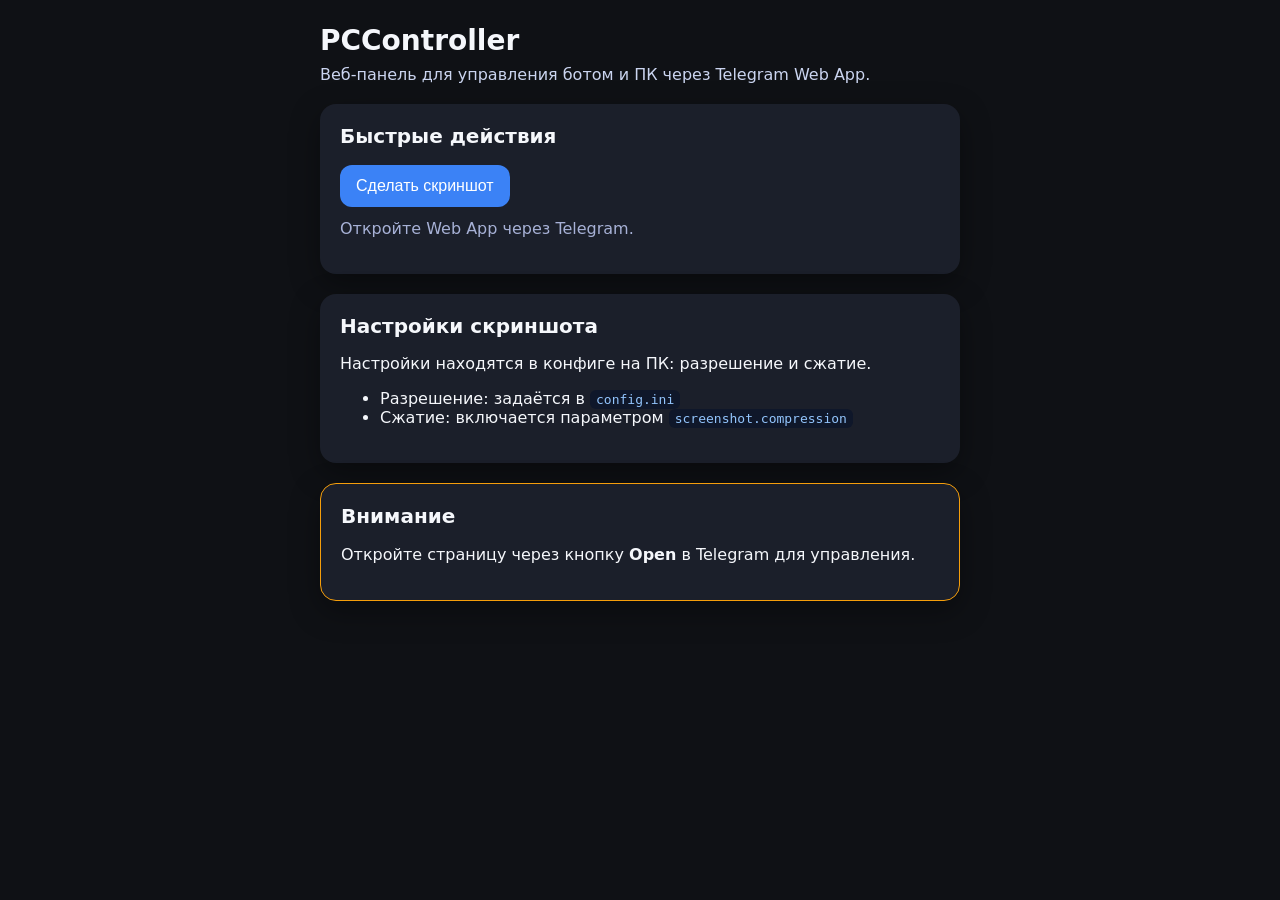
==== index.html @ d4268933 "Move web app UI to repo root for GitHub Pages" ====
<!doctype html>
<html lang="ru">
  <head>
    <meta charset="utf-8" />
    <meta name="viewport" content="width=device-width, initial-scale=1" />
    <title>PCController Web</title>
    <link rel="stylesheet" href="styles.css" />
    <script src="https://telegram.org/js/telegram-web-app.js"></script>
  </head>
  <body>
    <main class="app">
      <header class="app__header">
        <h1>PCController</h1>
        <p>Веб-панель для управления ботом и ПК через Telegram Web App.</p>
      </header>

      <section class="panel">
        <h2>Быстрые действия</h2>
        <div class="panel__buttons">
          <button class="btn" id="screenshot-btn">Сделать скриншот</button>
        </div>
        <p class="panel__hint" id="status">Ожидание команды…</p>
      </section>

      <section class="panel">
        <h2>Настройки скриншота</h2>
        <p>Настройки находятся в конфиге на ПК: разрешение и сжатие.</p>
        <ul>
          <li>Разрешение: задаётся в <code>config.ini</code></li>
          <li>Сжатие: включается параметром <code>screenshot.compression</code></li>
        </ul>
      </section>

      <section class="panel panel--warning" id="webapp-warning" hidden>
        <h2>Внимание</h2>
        <p>Откройте страницу через кнопку <strong>Open</strong> в Telegram для управления.</p>
      </section>
    </main>

    <script src="app.js"></script>
  </body>
</html>
---- styles.css ----
:root {
  color-scheme: dark;
  font-family: "Inter", "Segoe UI", system-ui, sans-serif;
  background-color: #0f1115;
  color: #f5f7fb;
}

* {
  box-sizing: border-box;
}

body {
  margin: 0;
  padding: 24px;
  background-color: #0f1115;
}

.app {
  max-width: 640px;
  margin: 0 auto;
  display: flex;
  flex-direction: column;
  gap: 20px;
}

.app__header h1 {
  margin: 0 0 8px;
  font-size: 28px;
}

.app__header p {
  margin: 0;
  color: #cbd5f0;
}

.panel {
  background: #1b1f2a;
  border-radius: 16px;
  padding: 20px;
  box-shadow: 0 10px 30px rgba(0, 0, 0, 0.35);
}

.panel h2 {
  margin-top: 0;
  font-size: 20px;
}

.panel__buttons {
  display: flex;
  flex-wrap: wrap;
  gap: 12px;
}

.btn {
  background: #3b82f6;
  color: #ffffff;
  border: none;
  border-radius: 12px;
  padding: 12px 16px;
  font-size: 16px;
  cursor: pointer;
  transition: transform 0.1s ease, box-shadow 0.2s ease;
}

.btn:hover {
  box-shadow: 0 10px 20px rgba(59, 130, 246, 0.3);
  transform: translateY(-1px);
}

.panel__hint {
  margin-top: 12px;
  color: #a7b1d6;
}

.panel--warning {
  border: 1px solid #f59e0b;
}

code {
  background: #0f172a;
  padding: 2px 6px;
  border-radius: 6px;
  color: #93c5fd;
}
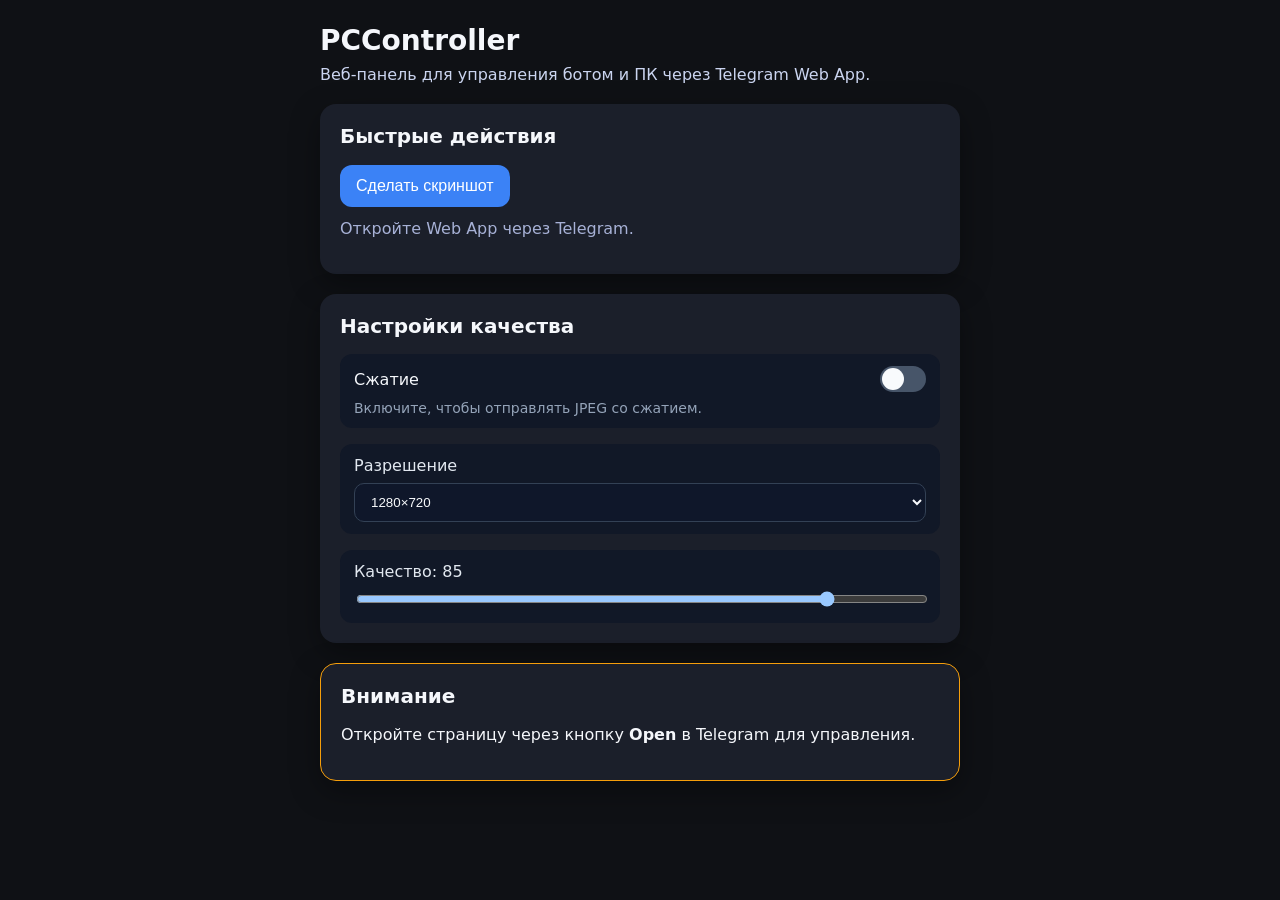
==== commit d8db8aee: "Apply web app settings and action parsing" ====
--- a/index.html
+++ b/index.html
@@ -23,12 +23,33 @@
       </section>
 
       <section class="panel">
-        <h2>Настройки скриншота</h2>
-        <p>Настройки находятся в конфиге на ПК: разрешение и сжатие.</p>
-        <ul>
-          <li>Разрешение: задаётся в <code>config.ini</code></li>
-          <li>Сжатие: включается параметром <code>screenshot.compression</code></li>
-        </ul>
+        <h2>Настройки качества</h2>
+        <div class="settings">
+          <div class="setting">
+            <div class="setting__header">
+              <span>Сжатие</span>
+              <label class="toggle">
+                <input type="checkbox" id="compression-toggle" />
+                <span class="toggle__track"></span>
+              </label>
+            </div>
+            <p class="setting__hint">Включите, чтобы отправлять JPEG со сжатием.</p>
+          </div>
+
+          <div class="setting">
+            <label class="setting__label" for="resolution-select">Разрешение</label>
+            <select id="resolution-select" class="select">
+              <option value="1280x720">1280×720</option>
+              <option value="1920x1080">1920×1080</option>
+              <option value="2560x1440">2560×1440</option>
+            </select>
+          </div>
+
+          <div class="setting">
+            <label class="setting__label" for="quality-range">Качество: <span id="quality-value">85</span></label>
+            <input type="range" id="quality-range" min="10" max="100" value="85" />
+          </div>
+        </div>
       </section>
 
       <section class="panel panel--warning" id="webapp-warning" hidden>
--- a/styles.css
+++ b/styles.css
@@ -72,6 +72,88 @@
   color: #a7b1d6;
 }
 
+.settings {
+  display: grid;
+  gap: 16px;
+}
+
+.setting {
+  background: #111827;
+  border-radius: 12px;
+  padding: 12px 14px;
+}
+
+.setting__header {
+  display: flex;
+  align-items: center;
+  justify-content: space-between;
+  gap: 12px;
+}
+
+.setting__hint {
+  margin: 8px 0 0;
+  color: #94a3b8;
+  font-size: 14px;
+}
+
+.setting__label {
+  display: block;
+  margin-bottom: 8px;
+  color: #e2e8f0;
+}
+
+.select {
+  width: 100%;
+  padding: 10px 12px;
+  border-radius: 10px;
+  border: 1px solid #334155;
+  background: #0f172a;
+  color: #f8fafc;
+}
+
+input[type="range"] {
+  width: 100%;
+}
+
+.toggle {
+  position: relative;
+  display: inline-flex;
+  align-items: center;
+}
+
+.toggle input {
+  display: none;
+}
+
+.toggle__track {
+  width: 46px;
+  height: 26px;
+  border-radius: 999px;
+  background: #475569;
+  position: relative;
+  transition: background 0.2s ease;
+}
+
+.toggle__track::after {
+  content: "";
+  position: absolute;
+  width: 22px;
+  height: 22px;
+  border-radius: 50%;
+  background: #f8fafc;
+  top: 2px;
+  left: 2px;
+  transition: transform 0.2s ease;
+}
+
+.toggle input:checked + .toggle__track {
+  background: #22c55e;
+}
+
+.toggle input:checked + .toggle__track::after {
+  transform: translateX(20px);
+}
+
 .panel--warning {
   border: 1px solid #f59e0b;
 }
